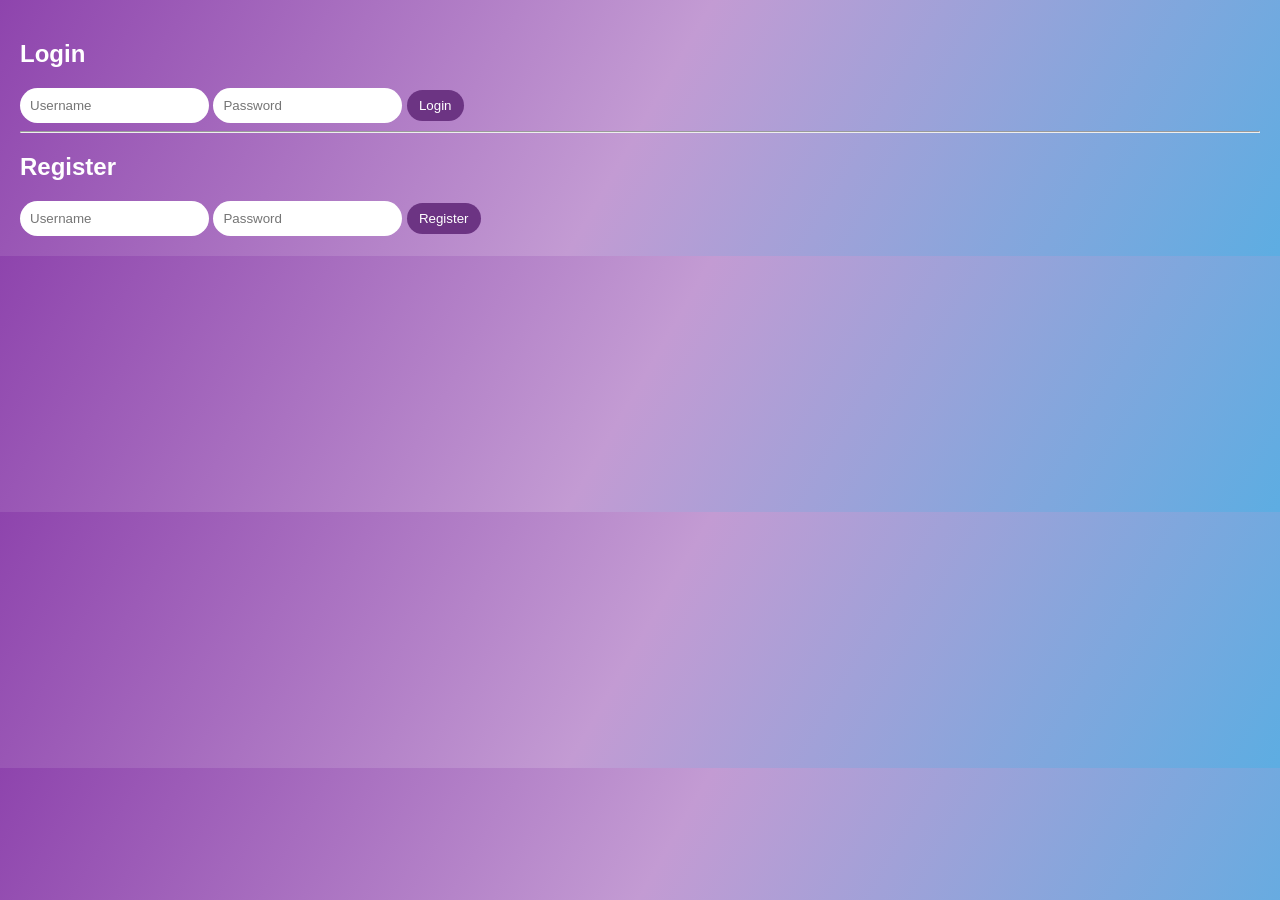
==== forntend/index.html @ d4765820 "initial commit" ====
<!DOCTYPE html>
<html>
<head>
  <title>Product UI</title>
  <link rel="stylesheet" href="style.css">
</head>
<body>

<h1>🛒 Product Dashboard</h1>
<button onclick="logout()">Logout</button>
<div class="top-bar">
  <input type="text" id="searchInput" placeholder="Search products...">
  <button class="add-btn" onclick="openModal()">+ Add Product</button>
</div>

<div class="container" id="products"></div>

<!-- MODAL -->
<div class="modal" id="productModal">
  <div class="modal-content">
    <h3 id="modalTitle">Add Product</h3>

    <input type="hidden" id="productId">

    <input type="text" id="name" placeholder="Name">
    <input type="text" id="description" placeholder="Description">
    <input type="text" id="brand" placeholder="Brand">
    <input type="number" id="price" placeholder="Price">
    <input type="text" id="category" placeholder="Category">
    <input type="number" id="quantity" placeholder="Quantity">

    <label>Available</label>
    <input type="checkbox" id="available">

    <input type="file" id="imageFile">

    <div class="modal-buttons">
      <button onclick="saveProduct()">Save</button>
      <button onclick="closeModal()">Cancel</button>
    </div>
  </div>
</div>

<script src="script.js"></script>

</body>
</html>
---- forntend/style.css ----
body {
  background: linear-gradient(120deg, #8e44ad, #c39bd3, #5dade2);
  color: white;
  font-family: Arial;
  margin: 0;
  padding: 20px;
}

h1 {
  text-align: center;
}

.top-bar {
  display: flex;
  justify-content: space-between;
  margin-bottom: 20px;
}

input {
  padding: 10px;
  border-radius: 20px;
  border: none;
}

button {
  background: #6c3483;
  border: none;
  padding: 8px 12px;
  border-radius: 20px;
  cursor: pointer;
  color: white;
}

.add-btn {
  background: #1b2631;
}

.container {
  display: flex;
  flex-wrap: wrap;
  gap: 20px;
  justify-content: center;
}

.card {
  background: #512e5f;
  padding: 15px;
  width: 240px;
  border-radius: 15px;
  box-shadow: 0px 5px 10px rgba(0,0,0,0.3);
  transition: 0.3s;
}

.card:hover {
  transform: scale(1.05);
}

.card img {
  width: 100%;
  height: 150px;
  border-radius: 10px;
  object-fit: cover;
}

.btn-group {
  display: flex;
  justify-content: space-between;
  margin-top: 10px;
}

.modal {
  display: none;
  position: fixed;
  top: 0;
  width: 100%;
  height: 100%;
  background: rgba(0,0,0,0.7);
  justify-content: center;
  align-items: center;
}

.modal-content {
  background: #1e1e1e;
  padding: 20px;
  border-radius: 15px;
  width: 320px;
}

.modal-content input {
  width: 100%;
  margin-bottom: 10px;
}

.modal-buttons {
  display: flex;
  justify-content: space-between;
}
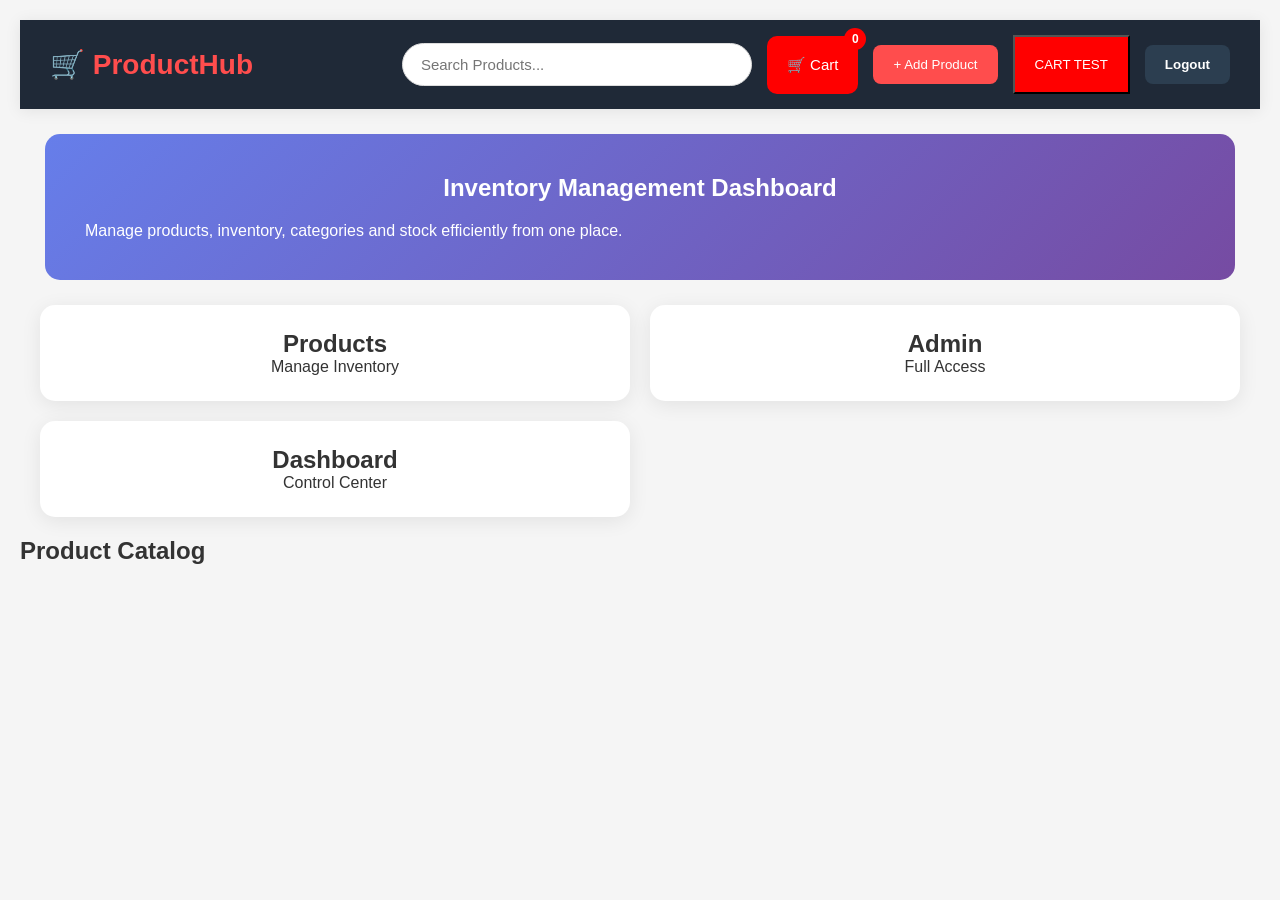
==== commit 2d306086: "Frontenedd files" ====
--- a/forntend/index.html
+++ b/forntend/index.html
@@ -1,47 +1,227 @@
 <!DOCTYPE html>
-<html>
+<html lang="en">
+
 <head>
-  <title>Product UI</title>
-  <link rel="stylesheet" href="style.css">
+    <meta charset="UTF-8">
+    <meta name="viewport" content="width=device-width, initial-scale=1.0">
+    <title>ProductHub Admin Dashboard</title>
+    <link rel="stylesheet" href="style.css">
 </head>
+
 <body>
 
-<h1>🛒 Product Dashboard</h1>
-<button onclick="logout()">Logout</button>
-<div class="top-bar">
-  <input type="text" id="searchInput" placeholder="Search products...">
-  <button class="add-btn" onclick="openModal()">+ Add Product</button>
-</div>
-
-<div class="container" id="products"></div>
-
-<!-- MODAL -->
-<div class="modal" id="productModal">
-  <div class="modal-content">
-    <h3 id="modalTitle">Add Product</h3>
-
-    <input type="hidden" id="productId">
-
-    <input type="text" id="name" placeholder="Name">
-    <input type="text" id="description" placeholder="Description">
-    <input type="text" id="brand" placeholder="Brand">
-    <input type="number" id="price" placeholder="Price">
-    <input type="text" id="category" placeholder="Category">
-    <input type="number" id="quantity" placeholder="Quantity">
-
-    <label>Available</label>
-    <input type="checkbox" id="available">
-
-    <input type="file" id="imageFile">
-
-    <div class="modal-buttons">
-      <button onclick="saveProduct()">Save</button>
-      <button onclick="closeModal()">Cancel</button>
+    <!-- NAVBAR -->
+    <header class="navbar">
+
+        <div class="logo">
+            🛒 ProductHub
+        </div>
+
+        <div class="nav-actions">
+
+            <input
+                type="text"
+                id="searchInput"
+                placeholder="Search Products...">
+
+                 <button class="cart-btn" onclick="window.location.href='cart.html'">
+        🛒 Cart
+        <span id="cartCount">0</span>
+    </button>
+            <button
+                class="add-btn"
+                onclick="openModal()">
+                + Add Product
+            </button>
+<button style="background:red;color:white;padding:20px;">
+    CART TEST
+</button>
+            <button
+                class="logout-btn"
+                onclick="logout()">
+                Logout
+            </button>
+
+        </div>
+
+    </header>
+
+    <!-- HERO SECTION -->
+
+    <section class="hero">
+
+        <div class="hero-content">
+
+            <h1>Inventory Management Dashboard</h1>
+
+            <p>
+                Manage products, inventory, categories
+                and stock efficiently from one place.
+            </p>
+
+        </div>
+
+    </section>
+
+    <!-- DASHBOARD STATS -->
+
+    <section class="stats">
+
+        <div class="stat-card">
+            <h2>Products</h2>
+            <p>Manage Inventory</p>
+        </div>
+
+        <div class="stat-card">
+            <h2>Admin</h2>
+            <p>Full Access</p>
+        </div>
+
+        <div class="stat-card">
+            <h2>Dashboard</h2>
+            <p>Control Center</p>
+        </div>
+
+    </section>
+
+    <!-- PRODUCTS -->
+
+    <section class="products-section">
+
+        <div class="section-header">
+
+            <h2>
+                Product Catalog
+            </h2>
+
+        </div>
+
+        <div
+            class="container"
+            id="products">
+
+        </div>
+
+    </section>
+
+    <!-- ADD / UPDATE PRODUCT MODAL -->
+
+    <div
+        class="modal"
+        id="productModal">
+
+        <div class="modal-content">
+
+            <h2 id="modalTitle">
+                Add Product
+            </h2>
+
+            <input
+                type="hidden"
+                id="productId">
+
+            <input
+                type="text"
+                id="name"
+                placeholder="Product Name">
+
+            <input
+                type="text"
+                id="description"
+                placeholder="Description">
+
+            <input
+                type="text"
+                id="brand"
+                placeholder="Brand">
+
+            <input
+                type="number"
+                id="price"
+                placeholder="Price">
+
+            <input
+                type="text"
+                id="category"
+                placeholder="Category">
+
+            <input
+                type="number"
+                id="quantity"
+                placeholder="Quantity">
+
+            <div class="checkbox-row">
+
+                <label>
+                    Available
+                </label>
+
+                <input
+                    type="checkbox"
+                    id="available">
+
+            </div>
+
+            <input
+                type="file"
+                id="imageFile">
+
+            <div class="modal-buttons">
+
+                <button onclick="saveProduct()">
+                    Save
+                </button>
+
+                <button onclick="closeModal()">
+                    Cancel
+                </button>
+
+            </div>
+
+        </div>
+
     </div>
-  </div>
-</div>
-
-<script src="script.js"></script>
+
+    <!-- PRODUCT DETAILS MODAL -->
+
+    <div
+        class="modal"
+        id="detailsModal">
+
+        <div class="details-box">
+
+            <span
+                class="close-btn"
+                onclick="closeDetails()">
+                &times;
+            </span>
+
+            <img
+                id="detailImage"
+                src=""
+                alt="Product">
+
+            <h2 id="detailName"></h2>
+
+            <p id="detailBrand"></p>
+
+            <p id="detailDescription"></p>
+
+            <p id="detailPrice"></p>
+
+            <p id="detailCategory"></p>
+
+            <p id="detailQuantity"></p>
+
+            <p id="detailAvailability"></p>
+
+        </div>
+
+    </div>
+
+   <script src="config.js"></script>
+<script src="login.js"></script>
 
 </body>
+
 </html>
--- a/forntend/style.css
+++ b/forntend/style.css
@@ -1,97 +1,334 @@
-body {
-  background: linear-gradient(120deg, #8e44ad, #c39bd3, #5dade2);
-  color: white;
-  font-family: Arial;
-  margin: 0;
-  padding: 20px;
-}
-
-h1 {
-  text-align: center;
-}
-
-.top-bar {
-  display: flex;
-  justify-content: space-between;
-  margin-bottom: 20px;
-}
-
-input {
-  padding: 10px;
-  border-radius: 20px;
-  border: none;
-}
-
-button {
-  background: #6c3483;
-  border: none;
-  padding: 8px 12px;
-  border-radius: 20px;
-  cursor: pointer;
-  color: white;
-}
-
-.add-btn {
-  background: #1b2631;
-}
-
-.container {
-  display: flex;
-  flex-wrap: wrap;
-  gap: 20px;
-  justify-content: center;
-}
-
-.card {
-  background: #512e5f;
-  padding: 15px;
-  width: 240px;
-  border-radius: 15px;
-  box-shadow: 0px 5px 10px rgba(0,0,0,0.3);
-  transition: 0.3s;
-}
-
-.card:hover {
-  transform: scale(1.05);
-}
-
-.card img {
-  width: 100%;
-  height: 150px;
-  border-radius: 10px;
-  object-fit: cover;
-}
-
-.btn-group {
-  display: flex;
-  justify-content: space-between;
-  margin-top: 10px;
-}
-
-.modal {
-  display: none;
-  position: fixed;
-  top: 0;
-  width: 100%;
-  height: 100%;
-  background: rgba(0,0,0,0.7);
-  justify-content: center;
-  align-items: center;
-}
-
-.modal-content {
-  background: #1e1e1e;
-  padding: 20px;
-  border-radius: 15px;
-  width: 320px;
-}
-
-.modal-content input {
-  width: 100%;
-  margin-bottom: 10px;
-}
-
-.modal-buttons {
-  display: flex;
-  justify-content: space-between;
+/* ===== RESET ===== */
+
+*{
+    margin:0;
+    padding:0;
+    box-sizing:border-box;
+    font-family:Arial, sans-serif;
+}
+
+body{
+    background:#f5f5f5;
+    color:#333;
+    padding:20px;
+}
+
+/* ===== TITLE ===== */
+
+h1{
+    text-align:center;
+    margin-bottom:20px;
+}
+
+/* ===== LOGOUT BUTTON ===== */
+
+body > button{
+    float:right;
+    background:#222;
+    color:white;
+    border:none;
+    padding:10px 15px;
+    border-radius:6px;
+    cursor:pointer;
+    margin-bottom:20px;
+}
+
+body > button:hover{
+    background:#000;
+}
+
+/* ===== TOP BAR ===== */
+
+.top-bar{
+    clear:both;
+    display:flex;
+    justify-content:space-between;
+    gap:15px;
+    margin-bottom:25px;
+}
+
+.top-bar input{
+    flex:1;
+    padding:12px;
+    border:1px solid #ccc;
+    border-radius:8px;
+    font-size:14px;
+}
+
+.add-btn{
+    background:#ff4d4d;
+    color:white;
+    border:none;
+    padding:12px 20px;
+    border-radius:8px;
+    cursor:pointer;
+}
+
+.add-btn:hover{
+    background:#e63c3c;
+}
+
+/* ===== PRODUCTS ===== */
+
+.container{
+    display:grid;
+    grid-template-columns:repeat(auto-fill,minmax(250px,1fr));
+    gap:20px;
+}
+
+.card{
+    background:white;
+    border-radius:12px;
+    overflow:hidden;
+    box-shadow:0 3px 10px rgba(0,0,0,0.1);
+    transition:0.3s;
+}
+
+.card:hover{
+    transform:translateY(-5px);
+}
+
+.card img{
+    width:100%;
+    height:220px;
+    object-fit:cover;
+}
+
+.card h3{
+    padding:10px;
+    font-size:20px;
+}
+
+.card p{
+    padding:0 10px;
+    margin-bottom:8px;
+}
+
+.btn-group{
+    display:flex;
+    gap:10px;
+    padding:10px;
+}
+
+.btn-group button{
+    flex:1;
+    border:none;
+    padding:10px;
+    border-radius:6px;
+    cursor:pointer;
+    color:white;
+}
+
+.btn-group button:first-child{
+    background:#3498db;
+}
+
+.btn-group button:last-child{
+    background:#e74c3c;
+}
+
+/* ===== MODAL ===== */
+
+.modal{
+    display:none;
+    position:fixed;
+    top:0;
+    left:0;
+    width:100%;
+    height:100%;
+    background:rgba(0,0,0,0.6);
+    justify-content:center;
+    align-items:center;
+}
+
+.modal-content{
+    background:white;
+    width:400px;
+    padding:20px;
+    border-radius:12px;
+}
+
+.modal-content h3{
+    margin-bottom:15px;
+}
+
+.modal-content input[type="text"],
+.modal-content input[type="number"],
+.modal-content input[type="file"]{
+    width:100%;
+    padding:10px;
+    margin-bottom:10px;
+    border:1px solid #ccc;
+    border-radius:6px;
+}
+
+.modal-buttons{
+    display:flex;
+    gap:10px;
+    margin-top:10px;
+}
+
+.modal-buttons button{
+    flex:1;
+    border:none;
+    padding:10px;
+    border-radius:6px;
+    color:white;
+    cursor:pointer;
+}
+
+.modal-buttons button:first-child{
+    background:#27ae60;
+}
+
+.modal-buttons button:last-child{
+    background:#e74c3c;
+}
+
+/* ===== MOBILE ===== */
+
+@media(max-width:768px){
+
+    .top-bar{
+        flex-direction:column;
+    }
+
+    .modal-content{
+        width:90%;
+    }
+}
+.navbar{
+    background:white;
+    padding:15px 40px;
+    display:flex;
+    justify-content:space-between;
+    align-items:center;
+    box-shadow:0 2px 15px rgba(0,0,0,.08);
+}
+
+.logo{
+    font-size:28px;
+    font-weight:bold;
+    color:#ff4d4d;
+}
+
+.nav-right{
+    display:flex;
+    gap:15px;
+    align-items:center;
+}
+
+.hero{
+    margin:25px;
+    padding:40px;
+    border-radius:15px;
+    background:linear-gradient(
+            135deg,
+            #ff4d4d,
+            #ff8080
+    );
+    color:white;
+}
+
+.stats{
+    display:grid;
+    grid-template-columns:repeat(2,1fr);
+    gap:20px;
+    margin:20px;
+}
+
+.stat-card{
+    background:white;
+    padding:25px;
+    border-radius:15px;
+    text-align:center;
+    box-shadow:0 4px 20px rgba(0,0,0,.08);
+}
+
+.stat-card h3{
+    font-size:32px;
+    color:#ff4d4d;
+}
+.nav-actions{
+    display:flex;
+    align-items:center;
+    gap:15px;
+}
+
+#searchInput{
+    width:350px;
+    padding:12px 18px;
+    border:1px solid #ddd;
+    border-radius:30px;
+    font-size:15px;
+}
+.card:hover{
+    transform: translateY(-8px);
+    transition: .3s;
+}
+.logout-btn{
+    background:#2c3e50;
+    color:white;
+    border:none;
+    padding:12px 20px;
+    border-radius:8px;
+    cursor:pointer;
+    font-weight:600;
+}
+
+.logout-btn:hover{
+    background:#1a252f;
+}
+.hero{
+    background: linear-gradient(
+        135deg,
+        #667eea,
+        #764ba2
+    );
+}
+.navbar{
+    display:flex;
+    justify-content:space-between;
+    align-items:center;
+    padding:15px 30px;
+    background:#1f2937;
+    color:white;
+}
+
+.nav-actions{
+    display:flex;
+    align-items:center;
+    gap:15px;
+}
+
+.cart-btn{
+    position:relative;
+    background:#2563eb;
+    color:white;
+    border:none;
+    padding:10px 18px;
+    border-radius:10px;
+    cursor:pointer;
+    font-size:15px;
+}
+
+#cartCount{
+    position:absolute;
+    top:-8px;
+    right:-8px;
+    background:red;
+    color:white;
+    width:22px;
+    height:22px;
+    border-radius:50%;
+    display:flex;
+    justify-content:center;
+    align-items:center;
+    font-size:12px;
+    font-weight:bold;
+}.cart-btn{
+    background:red !important;
+    color:white !important;
+    display:block !important;
+    padding:20px !important;
 }
